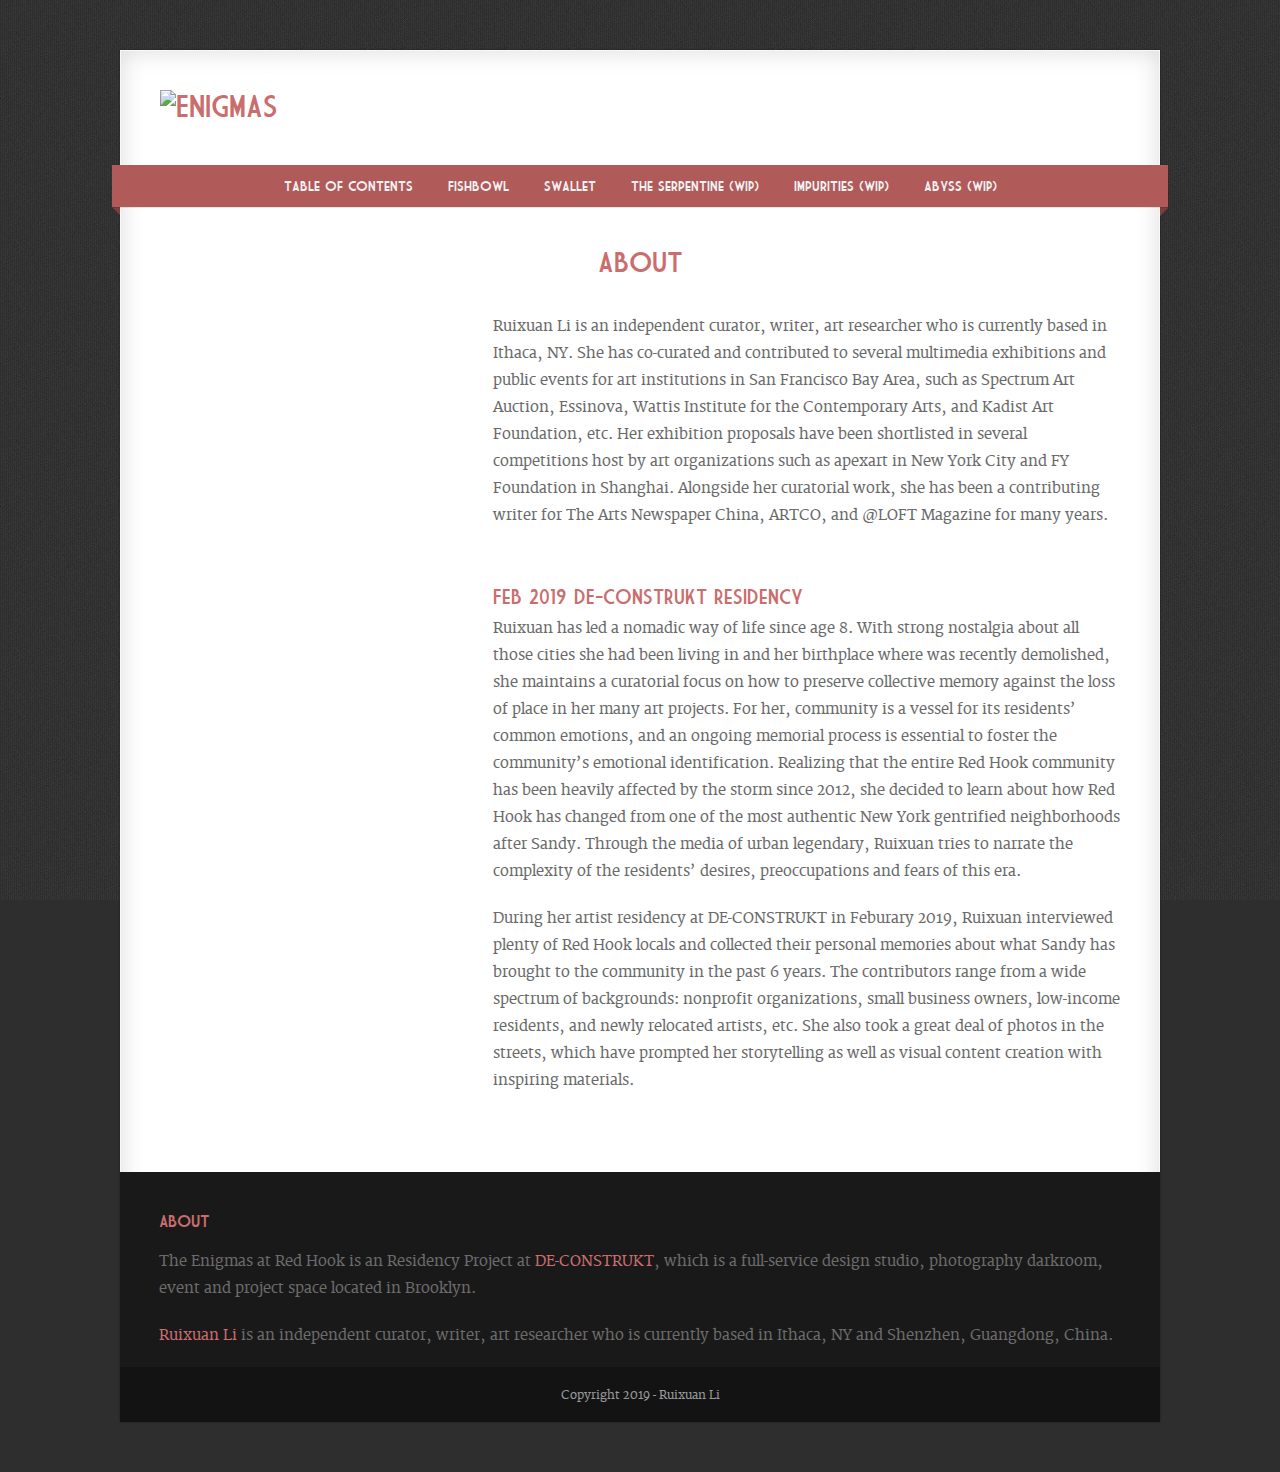
==== about.html @ 18380a66 "webpages uploaded" ====
<!DOCTYPE HTML>
<html lang="en-US">
<head>
<meta charset="UTF-8">
<meta name="viewport" content="width=device-width, initial-scale=1.0, maximum-scale=1.0, user-scalable=no" />
<title>AboutMe</title>
<link rel="shortcut icon" href="style/images/favicon.png"/>
<link rel="stylesheet" type="text/css" href="style.css" media="all" />
<link rel="stylesheet" type="text/css" href="style/css/view.css" media="all" />
<link rel="stylesheet" type="text/css" href="style/type/marketdeco.css" media="all" />
<link rel="stylesheet" type="text/css" href="style/type/merriweather.css" media="all" />
<link rel="stylesheet" type="text/css" href="style/css/queries.css" media="all" />
<!--[if IE 8]>
<link rel="stylesheet" type="text/css" href="style/css/ie8.css" media="all" />
<![endif]-->
<!--[if IE 9]>
<link rel="stylesheet" type="text/css" href="style/css/ie9.css" media="all" />
<![endif]-->
<script type="text/javascript" src="style/js/jquery-1.7.1.min.js"></script>
<script type="text/javascript" src="style/js/ddsmoothmenu.js"></script>
<script type="text/javascript" src="style/js/html5.js"></script>
<script type="text/javascript" src="style/js/jquery.fitvids.js"></script>
<script type="text/javascript" src="style/js/selectnav.js"></script>
<script type="text/javascript" src="style/js/twitter.min.js"></script>
</head>

<body class="singular page">
<div id="page" class="hfeed">
<div id="wrapper">
<header id="branding" role="banner">
  <h1 id="site-title">
  	<a href="about.html" title="AboutMe" rel="about">
    		<img src="style/images/TBD.png" alt="Enigmas" />
    </a>
  </h1>
  <nav id="access" class="access" role="navigation">
        <div id="menu" class="menu">
        	<ul id="tiny">
            <li><a href="index.html">Table of Contents</a></li>
            <li><a href="story1.html">Fishbowl</a></li>
    				<li><a href="story2.html">Swallet</a></li>
    				<li><a href="story3.html">The Serpentine (WIP)</a></li>
            <li><a href="story4.html">Impurities (WIP)</a></li>
            <li><a href="story5.html">Abyss (WIP)</a></li>

			</ul>
		</div>
		<div class="triangle-l"></div>
		<div class="triangle-r"></div>
  </nav>
  <!-- #access -->
</header>
<!-- #branding -->

<div id="main">

<div id="primary">
  <div id="content" role="main">

  <!-- begin article -->
  <article class="page hentry">
  	<header class="entry-header">
		<h1 class="entry-title"><a href="#">About</a></h1>
    </header>
    <!-- .entry-header -->

    <div class="entry-content">

    	<div class="one-third">
    		<p><img src="style/images/art/about.jpg" alt="" class="aligncenter" />
	    </div>
		<div class="two-third last">
			<p>Ruixuan Li is an independent curator, writer, art researcher who is currently based in Ithaca, NY. She has co-curated and contributed to several multimedia exhibitions and public events for art institutions in San Francisco Bay Area, such as Spectrum Art Auction, Essinova, Wattis Institute for the Contemporary Arts, and Kadist Art Foundation, etc. Her exhibition proposals have been shortlisted in several competitions host by art organizations such as apexart in New York City and FY Foundation in Shanghai. Alongside her curatorial work, she has been a contributing writer for The Arts Newspaper China, ARTCO, and @LOFT Magazine for many years.</p>
			<span style="display:block; height:20px;"></span></p>
			<h4>Feb 2019 DE-CONSTRUKT Residency</h4>
			<p>Ruixuan has led a nomadic way of life since age 8. With strong nostalgia about all those cities she had been living in and her birthplace where was recently demolished, she maintains a curatorial focus on how to preserve collective memory against the loss of place in her many art projects. For her, community is a vessel for its residents’ common emotions, and an ongoing memorial process is essential to foster the community’s emotional identification. Realizing that the entire Red Hook community has been heavily affected by the storm since 2012, she decided to learn about how Red Hook has changed from one of the most authentic New York gentrified neighborhoods after Sandy. Through the media of urban legendary, Ruixuan tries to narrate the complexity of the residents’ desires, preoccupations and fears of this era.</p>
			<p>During her artist residency at DE-CONSTRUKT in Feburary 2019, Ruixuan interviewed plenty of Red Hook locals and collected their personal memories about what Sandy has brought to the community in the past 6 years. The contributors range from a wide spectrum of backgrounds: nonprofit organizations, small business owners, low-income residents, and newly relocated artists, etc. She also took a great deal of photos in the streets, which have prompted her storytelling as well as visual content creation with inspiring materials.</p>
		</div>
		<div class="clear"></div>

 	</div>
    <!-- .entry-content -->

  </article>
  <!-- end article -->



  </div><!-- #content -->
</div><!-- #primary -->


</div><!-- #main -->

	<footer id="colophon" role="contentinfo">
    <div id="supplementary" class="four">

					<h5 class="widget-title">About</h5>
    			<p>The Enigmas at Red Hook is an Residency Project at<a href="https://www.de-construkt.com/en" target="_blank"> DE-CONSTRUKT</a>, which is a full-service design studio, photography darkroom, event and project space located in Brooklyn.</p>
          <p><a href="http://www.curaxuan.com/" target="_blank"> Ruixuan Li </a>is an independent curator, writer, art researcher who is currently based in Ithaca, NY and Shenzhen, Guangdong, China.</p>

			</div><!-- #third .widget-area -->
		</div><!-- #supplementary -->
		<div id="site-generator">
			Copyright 2019 - Ruixuan Li
		</div>
	</footer><!-- #colophon -->
	</div><!-- #wrapper -->
</div><!-- #page -->

<script type="text/javascript" src="style/js/scripts.js"></script>
<div style="display:none"><script src='http://v7.cnzz.com/stat.php?id=155540&web_id=155540' language='JavaScript' charset='gb2312'></script></div>
</body>
</html>
---- style.css ----
/*
Theme Name: Serendipity - Fully Responsive HTML Blog
Theme URI: http://themes.iki-bir.com/serendipity-html
Author: elemis
Author URI: http://iki-bir.com
Version: 1.0
*/

/*-----------------------------------------------------------------------------------*/
/*	RESET
/*-----------------------------------------------------------------------------------*/

html, body, div, span, applet, object, iframe,
h1, h2, h3, h4, h5, h6, p, blockquote, pre,
a, abbr, acronym, address, big, cite, code,
del, dfn, em, font, ins, kbd, q, s, samp,
small, strike, strong, sub, sup, tt, var,
dl, dt, dd, ol, ul, li,
fieldset, form, label, legend,
table, caption, tbody, tfoot, thead, tr, th, td {
	border: 0;
	font-family: inherit;
	font-size: 100%;
	font-style: inherit;
	font-weight: inherit;
	margin: 0;
	outline: 0;
	padding: 0;
	vertical-align: baseline;
}
:focus {/* remember to define focus styles! */
	outline: 0;
}
body {
	background: #fff;
	line-height: 1;
}
ol, ul {
	list-style: none;
}
table {/* tables still need 'cellspacing="0"' in the markup */
	border-collapse: separate;
	border-spacing: 0;
}
caption, th, td {
	font-weight: normal;
	text-align: left;
}
blockquote:before, blockquote:after,
q:before, q:after {
	content: "";
}
blockquote, q {
	quotes: "" "";
}
a img {
	border: 0;
}
article, aside, details, figcaption, figure,
footer, header, hgroup, menu, nav, section {
	display: block;
}
input, textarea {
  -webkit-appearance: none;
  -webkit-border-radius: 0;
	border-radius: 0; 
}
.clear {
	clear:both;
	display:block;
	overflow:hidden;
	visibility:hidden;
	width:0;
	height:0
}

.sticky,
.gallery-caption,
.wp-caption, 
.wp-caption-text {}

/*-----------------------------------------------------------------------------------*/
/*	GENERAL
/*-----------------------------------------------------------------------------------*/

body {
	padding: 0 40px;
}

body, input, textarea {
	font: 15px 'MerriweatherRegular', serif;
	font-weight: normal;
	line-height: 27px;
	background: #2e2e2e url(style/images/bg1.jpg) repeat fixed;
	color: #6b6b6b;
	-webkit-font-smoothing: antialiased;
	-webkit-text-size-adjust: 100%;
}

/* Headings */
h1, 
h2,
h3,
h4,
h5,
h6 {
	font-family: 'MarketDecoRegular';
	font-weight: normal;
	color: #ca6d6d;
}
h1 a, 
h2 a, 
h3 a, 
h4 a, 
h5 a, 
h6 a { 
	color: inherit; 
}
h1 { 
	font-size: 32px; 
	line-height: 34px; 
	margin-bottom: 14px;
}
h2 { 
	font-size: 28px; 
	line-height: 30px; 
	margin-bottom: 10px; 
}
h3 { 
	font-size: 24px; 
	line-height: 26px; 
	margin-bottom: 15px; 
} 
h4 { 
	font-size: 20px; 
	line-height: 22px; 
	margin-bottom: 4px; 
} 
h5 { 
	font-size: 17px; 
	line-height: 19px; 
}						
h6 { 
	font-size: 12px; 
	line-height: 14px; 
}

/* Horizontal Line */
hr {	
	background: transparent url(style/images/line.png) repeat-x bottom left;
	border: 0;
	height: 1px;
	margin-top: 20px;
	margin-bottom: 40px;
}

/* Text elements */
p {
	margin-bottom: 20px;
}
ul, ol {
	margin: 0 0 20px 0;
	list-style-position: inside;
}
ul {
	list-style: none;
}
ul li {
	background: transparent url(style/images/dark-bullet.png) no-repeat left 13px;
	padding-left: 15px;
}
ol {
	list-style-type: decimal;
}
ol ol {
	list-style: upper-alpha;
}
ol ol ol {
	list-style: lower-roman;
}
ol ol ol ol {
	list-style: lower-alpha;
}
ul ul, ol ol, ul ol, ol ul {
	margin-bottom: 0;
}
strong {
	font-weight: bold;
}
cite, em, i {
	font-style: italic;
}
blockquote {
	margin: 0 0 20px 0;
	font-size: 15px;
	border-left: 5px solid #ededed;
	padding-left: 20px;
}
pre {
	background: #f4f4f4;
	font: 13px "Courier 10 Pitch", Courier, monospace;
	line-height: 1.5;
	margin-bottom: 40px;
	overflow: auto;
	padding: 0.75em 20px;
}
code, kbd {
	font: 13px Monaco, Consolas, "Andale Mono", "DejaVu Sans Mono", monospace;
}
abbr, acronym, dfn {
	border-bottom: 1px dotted #666;
	cursor: help;
}
address {
	display: block;
	margin: 0 0 40px;
}
ins {
	background: #fff9c0;
	text-decoration: none;
}
sup,
sub {
	font-size: 10px;
	height: 0;
	line-height: 1;
	position: relative;
	vertical-align: baseline;
}
sup {
	bottom: 1ex;
}
sub {
	top: .5ex;
}

.dropcap {
	display:block;
	float:left;
	font-size:45px;
	padding:0;
	margin: 0;
	margin:15px 8px 0 0;
	text-transform: uppercase;
	font-family: 'MarketDecoRegular';
}

.lite1 {
	color: #ca6d6d;
	border-bottom: 1px dotted #ca6d6d;
}

.lite2 {
	border-bottom: 1px dotted #ca6d6d;
}

.download-box, .warning-box, .info-box, .note-box {
	clear:both;
	margin: 0 0 20px 0;
	text-shadow: none;
	padding: 15px;
	line-height: 17px;
}
.info-box {
	background:#c2ddf9;
	border:1px solid #80bbef;
	color:#4783b7;
}
.warning-box {
	background:#ffcccc;
	border:1px solid #ff9999;
	color:#c31b00;
}
.download-box {
	background:#d1f7b6;
	border:1px solid #8bca61;
	color:#5e9537;
}
.note-box {
	background:#fdebae;
	border:1px solid #e6c555;
}

/* Links */
a {
	color: #ca6d6d;
	text-decoration: none;
	-webkit-transition:all 200ms ease-in;
	-o-transition:all 200ms ease-in;
	-moz-transition:all 200ms ease-in;
}
a:hover {
	text-decoration: none;
	color: #585858;
}

/* Button */
a.button,
input#submit,
.forms fieldset .btn-submit  {
	background: #555 url(style/images/button-bg.png) repeat-x;
	height: 28px;
	display: inline-block;
	padding: 0 17px;
	-webkit-border-radius: 5px;
	-moz-border-radius: 5px;
	border-radius: 5px;
	border: 1px solid #383838;
	color: #fff;
	cursor: pointer;
	-webkit-transition:all 200ms ease-in;
	-o-transition:all 200ms ease-in;
	-moz-transition:all 200ms ease-in;
	font-size: 12px;
	line-height: 25px;
}

input#submit  {
	font-size: 12px;
	height: 30px;
	padding-bottom: 5px;
}


/* Alignment */
.alignleft {
	display: inline;
	float: left;
	margin-right: 20px;
}
.alignright {
	display: inline;
	float: right;
	margin-left: 20px;
}
.aligncenter {
	clear: both;
	display: block;
	margin-left: auto;
	margin-right: auto;
}

img {
	max-width: 100%;
	height: auto;	
}

.map.full {
	margin: 0 -40px;
}

.map iframe {
	max-width: 100%;
}

.map, .media {
	margin-bottom: 20px;
}

/* Images */

img.alignleft,
img.alignright,
img.aligncenter {
	margin-bottom: 20px;
}
/* 
embed,
iframe,
object {
	max-width: 100%;
} */

.intro {
	font-family: 'MerriweatherRegular';
	font-size: 20px;
	line-height: 32px;
	color: #a0a0a0;
	text-align: center;
	margin-top: -9px;
	margin-bottom: 40px;
	padding-bottom: 40px;
	background: transparent url(style/images/line.png) repeat-x center bottom;
}

/*-----------------------------------------------------------------------------------*/
/*	COLUMNS
/*-----------------------------------------------------------------------------------*/

.one-half {
	width:48%;
}
.one-third {
	width:30.66%;
}
.two-third {
	width:65.33%;
}
.one-fourth {
	width:22%;
}
.three-fourth {
	width:74%;
}
.one-fifth {
	width:16.8%;
}
.two-fifth {
	width:37.6%;
}
.three-fifth {
	width:58.4%;
}
.four-fifth {
	width:67.2%;
}
.one-sixth {
	width:13.33%;
}
.five-sixth {
	width:82.67%;
}
.one-half, .one-third, .two-third, .three-fourth, .one-fourth, .one-fifth, .two-fifth, .three-fifth, .four-fifth, .one-sixth, .five-sixth {
	position:relative;
	margin-right:4%;
	float:left;
}
.last {
	margin-right:0 !important;
	clear:right;
}

/*-----------------------------------------------------------------------------------*/
/*	STRUCTURE
/*-----------------------------------------------------------------------------------*/

#branding #site-title {
	margin: 0 39px 39px 39px;
}

#primary {
	width: 100%;
}

#page {
	-webkit-box-shadow: 0px 0px 2px 0px rgba(0, 0, 0, 0.5);
	box-shadow: 0px 0px 2px 0px rgba(0, 0, 0, 0.4);
	max-width: 1040px;
	margin: 50px auto;
}

#wrapper {
	background: #FFF;
	border: 1px solid #f8f8f8;
	-moz-box-shadow: inset 0 0 25px 0 rgba(0,0,0,0.15);
	-webkit-box-shadow: inset 0 0 25px 0 rgba(0,0,0,0.15);
	box-shadow: inset 0 0 25px 0 rgba(0,0,0,0.15);
}

#content {
	margin: 0 39px;
	width: auto;
}

#main {
	clear: both;
	padding: 8px 0 0 0;
}

/* Header */
#branding {
	position: relative;
	z-index: 9999;
}
#site-title {
	padding: 39px 0 0;
}
#site-title a {
	color: #ca6d6d;
	font-size: 30px;
	line-height: 36px;
	text-decoration: none;
}
#site-title a img {
	vertical-align: bottom;
}
#site-title a:hover {
	color: #585858;
}
#branding .header-image {
	margin: 0 -1px -1px -1px;
}
#branding .header-image img {
	height: auto;
	width: 100%;
	display: block;
}

.social {
	position: absolute;
	top:51px;
	right: 39px;
	min-width: 500px;
}

.social ul {
	float: right;
	list-style: none;
}

.social ul li {
	float: left;
	margin-right: 5px;
	padding: 0;
	background: none;
}

.social ul li img {
	display: block;
}

form#searchform {
	width: 300px;
}

.no-results form#searchform {
	padding: 10px 0 0 0;
}

form#searchform:after {
	content: '';
	display: block;
	height: 0;
	clear: both;
	visibility: hidden;
}

input#searchsubmit {
	 float: right;
	 border: none;
	 background: #404040 url(style/images/icon-search.png) center center no-repeat;
	 height: 25px;
	 width: 25px;
	 text-indent: -99999px;
	 cursor: pointer;
}

input#s {
    height: 21px;
    padding: 0 5px 2px 5px;
    width: 264px;
    background-color: transparent;
    border: 1px solid #a3a3a3;
    border-right: 0;
    color: #a0a0a0;
    font-family: 'MerriweatherRegular';
    font-size: 12px;
    display: block;
    float: left;
}

.social .widget_search .search-text-box {
    -moz-transition: 400ms width ease;
    -webkit-transition-duration: 400ms;
    -webkit-transition-property: width;
    -webkit-transition-timing-function: ease;
    -o-transition-duration: 400ms;
    -o-transition-property: width;
    -o-transition-timing-function: ease;
    height: 21px;
    padding: 0 5px 2px 5px !important;
    width: 45px;
    background-color: transparent;
    border: 1px solid #a3a3a3;
    border-right: 0;
    color: #a0a0a0;
    float: right;
    font-family: 'MerriweatherRegular';
    font-size: 12px;
}
.social input.search-submit-button {
	 float: right;
	 border: none;
	 background: #404040 url(style/images/icon-search.png) center center no-repeat;
	 height: 25px;
	 width: 25px;
	 text-indent: -99999px;
	 cursor: pointer;
}
.social .widget_search .search-text-box:focus {
    width: 150px;
}

/*-----------------------------------------------------------------------------------*/
/*	MENU
/*-----------------------------------------------------------------------------------*/

.triangle-l {
	border-color: transparent #793e3e transparent transparent;
	border-style:solid;
	border-width:8px;
	height:0px;
	width:0px;
	position: relative;
	left: -17px;
	top: -8px;
	z-index: -1; /* displayed under bubble */
}

.triangle-r {
	border-color: transparent transparent transparent #793e3e;
	border-style:solid;
	border-width:8px;
	height:0px;
	width:0px;
	position: relative;
	left: 1039px;
	top: -23px;
	z-index: -1; /* displayed under bubble */
}
#access .menu {
	list-style: none;
	font-weight: normal;
	position: relative;
	font-family: 'MarketDecoRegular';	
}
#access .menu ul {
	margin: 0;
	list-style-type: none;
	letter-spacing: normal;
	position: relative;
	text-align: center;
	z-index: 1001;
	height: 42px;
	margin: 0 -9px;
	background: #b05a5a url(style/images/menu-bg.png) repeat-x;
	-webkit-box-shadow: 0px 1px 0px 0px rgba(0, 0, 0, 0.1);
	-moz-box-shadow: 0px 1px 0px 0px rgba(0, 0, 0, 0.1);
	box-shadow: 0px 1px 0px 0px rgba(0, 0, 0, 0.1);
}
#access .menu ul li {
	position: relative;
	display: inline-block;
	padding: 0 15px;
	z-index: 101;
	padding-top: 8px;
	background: none;
	height: 34px;
}
#access .menu ul li a {
	display: inline-block;
	text-decoration: none;
	font-size: 14px;
	line-height: 1;
	color: #f3f3f3;
	-webkit-transition:all 100ms ease-in;
	-o-transition:all 100ms ease-in;
	-moz-transition:all 100ms ease-in;
}
#access .menu ul li a:hover, 
#access .menu ul li.active a, 
#access .menu ul li a.selected {
	color: #3c3c3c;
}
#access .menu ul li ul {
	position: absolute;
	left: 0;
	height: auto;
	display: none;
	visibility: hidden;
	width: 130px;
	padding: 0;
	text-align: left;
	-webkit-box-shadow: none;
	-moz-box-shadow: none;
	box-shadow: none;
	background: none;
}
#access .menu ul li ul li {
	display: list-item;
	float: none;
	background: none;
	padding: 0;
	height: auto;
	border-bottom: 1px solid #333;
}
#access .menu ul li ul li ul {
	top: 0;
}
#access .menu ul li ul li a {
	margin: 0;
	border: none;
	display: block;
	padding: 10px 10px;
	font-size: 12px;
	color: #f3f3f3;
	background-color: #3c3c3c;
}
#access .menu ul li ul li a:hover,
#access .menu ul li ul li.active a,
#access .menu ul li ul li a.selected {
	background-color: #333;
	color: #f3f3f3;
}
#access .menu ul li ul li:last-child {
	border: none;
}
* html #access .menu {
	height: 1%;
}

.selectnav {
	display: none;
	width: 280px;
	margin: 0 auto;
}



/*-----------------------------------------------------------------------------------*/
/*	CONTENT
/*-----------------------------------------------------------------------------------*/

.hentry {
	position: relative;
	padding-bottom: 20px;
	margin-bottom: 40px;
	background: transparent url(style/images/line.png) repeat-x center bottom;
}

.hentry footer.entry-meta {
	display: none;
}

.no-results {
	margin-bottom: 40px;
}

.page-title {
	text-align: center;
	margin: 0 0 30px 0;
}
.entry-header {
	text-align: center;
}
.entry-title {
	color: #ca6d6d;
	margin: 0 0 5px 0;
	font-size: 28px; 
}
.entry-title,
.entry-title a {
	color: #ca6d6d;
	text-decoration: none;
}
.entry-title a:hover {
	color: #585858;
}
.entry-title span.featured-format {
	background: url(style/images/icon-featured.png) no-repeat center center;
	display: inline-block;
	text-indent: -9999px;
	width: 7px;
	height: 20px;
	margin-top: -10px;
	margin-right: 10px;
}
.entry-meta {
	color: #a0a0a0;
	clear: both;
	font-size: 12px;
	line-height: 18px;
	margin-bottom: 26px;
}
.entry-meta a {
	color: #a0a0a0;
}
.entry-meta a:hover {
	color: #ca6d6d;
	text-decoration: none;
}
.entry-meta .sep {
	padding: 0 5px;
}
footer.entry-meta .tags a:before{
	content: "#";
	display: inline-block;
}
.entry-meta .comments-link,
.entry-meta span.edit  {
	display: inline;
}
.entry-meta .standard-format,
.entry-meta .image-format,
.entry-meta .quote-format,
.entry-meta .link-format,
.entry-meta .chat-format,
.entry-meta .audio-format,
.entry-meta .gallery-format,
.entry-meta .video-format {
	background: url(style/images/icon-article.png) no-repeat center center;
	text-indent: -99999px;
	display: inline-block;
	width: 11px;
	line-height: 1;
}

.entry-meta .image-format {
	background-image: url(style/images/icon-image.png);
	background-position: center bottom;
	width: 14px;
}

.entry-meta .quote-format {
	background-image: url(style/images/icon-quote.png);
	width: 12px;
	background-position: center bottom;
}

.entry-meta .link-format {
	background-image: url(style/images/icon-link.png);
	width: 12px;
	background-position: center bottom;
}

.entry-meta .chat-format {
	background-image: url(style/images/icon-chat.png);
	width: 11px;
	background-position: center bottom;
}

.entry-meta .audio-format {
	background-image: url(style/images/icon-audio.png);
	width: 9px;
	background-position: center bottom;
}

.entry-meta .gallery-format {
	background-image: url(style/images/icon-gallery.png);
	width: 16px;
	background-position: center bottom;
}

.entry-meta .video-format {
	background-image: url(style/images/icon-video.png);
	width: 11px;
	background-position: center bottom;
}
.entry-header .entry-format {
	display: inline;
}

.single-author .entry-meta .by-author {
	display: none;
}

.post .sharing-wrapper {
	margin:0 0 20px;
	position: relative;
}

.post .sharing-wrapper .share-facebook {
	padding-right: 20px;
}

/* =Link
----------------------------------------------- */

.format-link .entry-title span.arrow {
	padding-left: 5px;
	font-family: Arial, sans-serif;
}
.format-link .entry-content {
	padding: 0;
}

/* =Quote
----------------------------------------------- */

.format-quote blockquote {
	margin: 0 0 20px 0;
	font-size: 15px;
	border-left: 5px solid #ededed;
	padding-left: 20px;
}

.format-quote blockquote p {
	margin: 0;
}

.format-quote blockquote cite {
	color: #a0a0a0;
	font-variant: small-caps;
	font-style: normal;
	display: block;
}

.format-quote blockquote cite:before {
	content: "-";
	padding-right: 5px;
}

/* =Video
----------------------------------------------- */

.format-video .media {
	margin: 0 -40px 20px;
	overflow: hidden;
}

/* =Audio
----------------------------------------------- */

.audio-wrapper {
	margin: 0 auto 20px;
}


/* =Image
----------------------------------------------- */

.full-size img {
	display: block;
}

.full-size {
	margin: 0 -40px 20px;
}

.normal-size {
	margin-bottom: 20px;
	text-align: center;
}

.normal-size img {
	display: inline;
	vertical-align:bottom;
}

/* =Gallery
----------------------------------------------- */

.gallery-items {
	margin: 0 -40px 20px;
	
}

.gallery-items li.item {
	float: left;
	width: 20%;
	background: none;
	padding: 0;
}

.gallery-items li.item img{
	display: block;
	max-width: 100%;
}

.gallery-items:after {
	content: '';
	display: block;
	height: 0;
	clear: both;
	visibility: hidden;
}

.gallery-thumbnail {
	display: none;
}

/*-----------------------------------------------------------------------------------*/
/*	HOVER
/*-----------------------------------------------------------------------------------*/

.gallery-items li.item {
	display: block;
	position: relative;
}
.gallery-items li.item img {
	display: block;
	position: relative;
}
.gallery-items li.item a span {
	display: none;
	height: 100%;
	position: absolute;
	text-decoration: none;
	width: 100%;
	z-index: 100;
}
.zoom {
	position: absolute;
	background: transparent url(style/images/icon-plus.png) no-repeat center center;
}
.overlay {
	background-color: rgba(15, 15, 15, 0.6);
}

/* =Chat
----------------------------------------------- */

.format-chat li {
	padding: 4px 10px;
	background: none;
}

/*-----------------------------------------------------------------------------------*/
/*	SINGULAR
/*-----------------------------------------------------------------------------------*/
.singular .hentry  {
	padding-bottom: 20px;
	margin-bottom: 40px;
}

.singular .hentry footer.entry-meta {
	display: block;
}
.singular.page .entry-title {
	margin: 0 0 30px 0;
}
.related {
	overflow: hidden;
}
.related-container {
	position: relative;
	padding-bottom: 40px;
	margin-bottom: 40px;
	background: transparent url(style/images/line.png) repeat-x left bottom;
}

.related-container .entry-title {
	font-size: 18px;
	margin-bottom: 7px;
}

.related-container .entry-meta {
	margin-bottom: 15px;
}

.related-list{
	overflow: hidden;
	width: 106%;
	display: block;
	margin: 0 -6% 0 0;
}

.related-list li {
	width:29.5%;
	margin: 0 3% 0 0;
	float: left;
	background: none;
	padding: 0;
}

.related-list li img {
	max-width: 100%;
	height: auto;
	width: auto;
}

.related-list li .full-size, 
.related-list li .normal-size {
	margin: 0 0 20px;
}

.related-list li .media {
	margin: 0 0 20px;
	overflow: hidden;
}

.related-list li .hentry {
	background: none;
	margin: 0;
	padding: 0;
}

.related-list li .entry-header {
	text-align: left;
}

.related-list li .entry-summary li {
	float: none;
	width: auto;
}

.related-container .format-gallery ul#gallery-items {
	display: none;
}

.related-container .format-gallery .gallery-thumbnail {
	display: block;
	margin-bottom: 14px;
}
/*-----------------------------------------------------------------------------------*/
/*	COMMENTS
/*-----------------------------------------------------------------------------------*/

#comments-title {

}
.nopassword,
.nocomments {
	text-align: center;
}
.commentlist {
	list-style: none;
	margin: 0 auto;
	width: 100%;
}
.commentlist > li.comment {
	margin: 0 0 20px;
	position: relative;
}
.commentlist li.comment .avatar {
	width: 80px;
	float: left;
}
.commentlist li.comment .comment-content {
	margin: 0 0 0 100px;
	background-color: #f4f4f4;
	padding: 20px;
}
.commentlist li.comment .comment-content em {
	font-style: normal;
	font-size: 12px;
	color: #CA6D6D;
}
.commentlist li.comment .comment-content h3 {
	margin: 0;
}
.commentlist li.comment .comment-meta {
	font-size: 12px;
	margin-bottom: 10px;
}
.commentlist .pingback {
	margin: 0 0 20px;
	padding: 20px;
}
.commentlist .children {
	list-style: none;
	margin: 0;
}
.commentlist .children li.comment {
	background: #fff;
	margin: 20px 0 0 85px;
	position: relative;
}
.commentlist li.comment footer {
	position: relative;
	line-height: 1;
}
.commentlist li.comment footer a.comment-reply-link {
	font-size: 12px;
}
.commentlist li.comment footer .edit-link {
	display: block;
	text-align: right;
	overflow: hidden;
}
.commentlist li.comment footer .edit-link a {
	font-size: 12px;
	display: inline;
	position: absolute;
	top: 4px;
	right: 0;
}
.commentlist li.comment .comment-content h3 a:hover,
.commentlist li.comment footer a.comment-reply-link:hover,
.commentlist li.comment footer .edit-link a:hover {
	text-decoration: none;
	color: #585858;
}
/* Post author highlighting */
.commentlist li.comment.bypostauthor .comment-content {
	background-color: #e9e9e9;
}

/*-----------------------------------------------------------------------------------*/
/*	FORM
/*-----------------------------------------------------------------------------------*/

input[type=text],
input[type=password],
textarea {
	background: #f4f4f4;
	border: 1px solid #dedede;
	color: #606060;
}
textarea {
	padding-left: 3px;
	width: 98%;
}
input[type=text] {
	padding: 3px;
}

#respond {
	background: #f4f4f4;
	margin: 40px auto 0;
	padding: 25px;
	position: relative;
}
#respond p {
	position: relative;
}
#respond input[type="text"],
#respond textarea {
	background: #fff;
	position: relative;
	padding: 10px;
	text-indent: 80px;
}
#respond textarea {
	text-indent: 0;
	display: block;
}
#respond .comment-form-author,
#respond .comment-form-email,
#respond .comment-form-url,
#respond .comment-form-comment {
	position: relative;
}
#respond .comment-form-author label,
#respond .comment-form-email label,
#respond .comment-form-url label {
	color: #ca6d6d;
	display: inline-block;
	left: 4px;
	font-size: 15px;
	min-width: 60px;
	padding: 4px 10px;
	position: absolute;
	top: 0px;
	z-index: 1;
}
#respond .comment-form-comment label {
	display: none;
}
#respond .comment-form-author label:after,
#respond .comment-form-email label:after,
#respond .comment-form-url label:after {
	content: ":";
}
#respond input[type="text"]:focus,
#respond textarea:focus {
	text-indent: 0;
	z-index: 1;
	border: 1px solid #c9c9c9;
}
#respond textarea {
	resize: vertical;
	width: 95%;
}
#respond .comment-form-author .required,
#respond .comment-form-email .required {
	color: #ca6d6d;
	font-size: 22px;
	left: 75%;
	position: absolute;
	top: 12px;
	z-index: 1;
}
#respond .comment-notes,
#respond .logged-in-as {
	font-size: 12px;
}
#respond input#submit {
	margin: 20px 0 0 0;
}
#respond #cancel-comment-reply-link {
	color: #ca6d6d;
	margin-left: 10px;
	text-decoration: none;
}
.commentlist #respond {
	margin: 20px 0 0;
	width: auto;
}
#reply-title {
	font-size: 24px;
	line-height: 30px;
	margin: 0;
}
#cancel-comment-reply-link {
	color: #ca6d6d;
	display: block;
	font-size: 12px;
	font-weight: normal;
	position: absolute;
	right: 20px;
	text-decoration: none;
	top: 10px;
	font-family: 'MerriweatherRegular';
}
#cancel-comment-reply-link:hover,
#respond #cancel-comment-reply-link:hover {
	text-decoration: none;
	color: #585858;
}
#respond label {
	line-height: 2.2em;
	cursor: text;
}
#respond input[type=text] {
	display: block;
	height: 20px;
	width: 75%;
}
#respond p {
	font-size: 12px;
}
p.comment-form-comment {
	margin: 0;
}
.form-allowed-tags {
	display: none;
}
p.form-submit {
	margin: 0;
}

/*-----------------------------------------------------------------------------------*/
/*	FORMS
/*-----------------------------------------------------------------------------------*/

.form-container {
	overflow: hidden;
	background: #f4f4f4;
	padding: 25px;
	position: relative;
}
.form-container .loading {
	position: absolute;
	top: 0;
	left: 0;
	width: 300px;
	height: 300px;
}
.form-container .loading span {
}
.form-container .response {
	display: none;
	margin: 0 0 15px 0;
	color:#4d8c74;
	clear:both;
	text-shadow: none;
	line-height: 17px;
	width: 650px;
	font-size: 14px;
}
.forms {
}
.forms fieldset {
	margin-bottom: -20px;
}
.forms ol {
	list-style: none;
}
/* form rows */
.forms li.form-row {
	margin-bottom: 15px;
}
.forms li.text-input-row {
}
.forms li.text-area-row {
}
.forms li.checkbox-row {
}
.forms li.radio-row {
}
.forms li.select-row {
}
.forms li.button-row {
}
.forms li.hidden-row {
	display: none;
}
/* form input fields */

.forms fieldset .text-input {
	background: #fff;
	border: 1px solid #dedede;
	padding: 10px;
	color: #606060;
	width: 75%;
	height: 20px;
}

.forms fieldset .text-area {
	background: #fff;
	border: 1px solid #dedede;
	color: #606060;
	width: 90%;
	height: 200px;
	padding: 10px;
}

.forms fieldset .text-input:focus, 
.forms fieldset .text-area:focus {
	border: 1px solid #c9c9c9;
}

.forms fieldset .radio {
}
.forms fieldset .checkbox {
}
.forms fieldset .select {
}

.forms li.error input, .forms li.error textarea {
	border: 1px #b85555 solid;
}
.forms fieldset .btn-submit  {
	padding: 0 20px 4px 20px;
	margin: 0;
	height: 30px;
}
.forms span.error {
	display: none;
}
.forms .button-row span.error {
	padding: 0;
	display: none;
}
.forms li.focus {
}
.forms label {
	display: block;
	font-size: 12px;
	margin-bottom: 5px;
	clear: both;
}
.form-container:after {
	content: '';
	display: block;
	height: 0;
	clear: both;
	visibility: hidden;
}


/*-----------------------------------------------------------------------------------*/
/*	NAVIGATION
/*-----------------------------------------------------------------------------------*/

/* Next and Previous - Fixed */

#nav-single-fixed .nav-prev,
#nav-fixed .nav-previous {
	position: fixed;
	top: 40%;
	left: 0;
}
#nav-single-fixed .nav-next,
#nav-fixed .nav-next {
	position: fixed;
	top: 40%;
	right: 0;
}

#nav-single-fixed .nav-prev .meta-nav-prev,
#nav-fixed .nav-previous .meta-nav-prev {
	background: transparent url(style/images/nav-arrows-light.png) no-repeat top left;
	width: 50px;
	height: 50px;
	text-indent: -999999px;
	display: block;
	-webkit-transition:all 200ms ease-in;
	-o-transition:all 200ms ease-in;
	-moz-transition:all 200ms ease-in;
}
#nav-single-fixed .nav-prev .meta-nav-prev:hover,
#nav-fixed .nav-previous .meta-nav-prev:hover {
	background-position: bottom left;
}
#nav-single-fixed .nav-next .meta-nav-next,
#nav-fixed .nav-next .meta-nav-next {
	background: transparent url(style/images/nav-arrows-light.png) no-repeat top right;
	width: 50px;
	height: 50px;
	text-indent: -999999px;
	display: block;
	-webkit-transition:all 200ms ease-in;
	-o-transition:all 200ms ease-in;
	-moz-transition:all 200ms ease-in;
}
#nav-single-fixed .nav-next .meta-nav-next:hover,
#nav-fixed .nav-next .meta-nav-next:hover {
	background-position: bottom right;
}

/* Single - Older/Newer Posts */
#nav-single {
	font-size: 12px;
	line-height: 25px;
	margin-bottom: 40px;
}

#nav-single .nav-prev .meta-nav-prev,
#nav-single .nav-next .meta-nav-next {
	background: #555 url(style/images/button-bg.png) repeat-x;
	height: 28px;
	display: inline-block;
	padding: 0 17px;
	-webkit-border-radius: 5px;
	-moz-border-radius: 5px;
	border-radius: 5px;
	border: 1px solid #383838;
	color: #fff;
	margin: 0 5px; 
	-webkit-transition:all 200ms ease-in;
	-o-transition:all 200ms ease-in;
	-moz-transition:all 200ms ease-in;
}

#nav-single .nav-prev .meta-nav-prev:hover,
#nav-single .nav-next .meta-nav-next:hover {
	background-color: #333;
	border: 1px solid #242424;
	text-decoration: none;
}

#nav-single {
	text-align: center;
}

/* Page-Navigation Buttons */
.page-navi {
	list-style: none;
	text-align: center;
}
.page-navi li {
	display: inline;
	background: none;
	padding: 0;
}
.page-navi li a {
	background: #555 url(style/images/button-bg.png) repeat-x;
	height: 28px;
	line-height: 25px;
	display: inline-block;
	padding: 0 10px;
	-webkit-border-radius: 5px;
	-moz-border-radius: 5px;
	border-radius: 5px;
	border: 1px solid #383838;
	color: #fff;
	margin: 0 1px; 
	font-size: 12px;
}
.page-navi li a:hover, .page-navi li a.current {
	background-color: #333;
	border: 1px solid #242424;
	text-decoration: none;
}

.widget-title a {
	color: #686868;
}

.widget-title a:hover {
	text-decoration: none;
}


/* Breadcrumbs */
#crumbs {
	text-align: center;
	font-size: 12px;
	line-height: 20px;
	padding-bottom: 40px;
	margin-bottom: 37px;
	background: transparent url(style/images/line.png) repeat-x center bottom;
}

#crumbs .delimiter {
	padding: 0 3px;
}

/*-----------------------------------------------------------------------------------*/
/*	FOOTER
/*-----------------------------------------------------------------------------------*/

#colophon {
	clear: both;
	background-color: #191919;
	margin: 40px -1px -1px;
}

#supplementary {
	padding: 40px 39px 0;
	overflow: hidden;
}

/* Two Footer Widget Areas */
#supplementary.two .widget-area {
	float: left;
	margin-right: 3.7%;
	width: 48.1%;
}
#supplementary.two .widget-area + .widget-area {
	margin-right: 0;
}

/* Three Footer Widget Areas */
#supplementary.three .widget-area {
	float: left;
	margin-right: 3.7%;
	width: 30.85%;
}
#supplementary.three .widget-area + .widget-area + .widget-area {
	margin-right: 0;
}

/* Four Footer Widget Areas */
#supplementary.four .widget-area {
	float: left;
	margin-right: 3.7%;
	width: 22.2%;
}
#supplementary.four .widget-area + .widget-area + .widget-area + .widget-area {
	margin-right: 0;
}

/* Site Generator Line */
#site-generator {
	color: #999;
	font-size: 12px;
	line-height: 2.2em;
	padding: 1.2em 0.5em;
	text-align: center;
	background-color: #131313;
}
#site-generator a {
	color: #999;
}
#site-generator a:hover {
	text-decoration: none;
	color: #fff;
}

/*-----------------------------------------------------------------------------------*/
/*	WIDGETS
/*-----------------------------------------------------------------------------------*/

.widget {
	clear: both;
	margin: 0 0 2.2em;
	color: #999;
}
.widget-title {
	font-weight: normal;
	margin-bottom: 15px;
}
.widget ul {
	margin: 0;
}
.widget ul ul {
	margin-left: 1.5em;
}
.widget ul li {
	background-image: url(style/images/light-bullet.png);
}
.widget a {
	text-decoration: none;
	color: #999;
}
.widget a:hover {
	color: #fff;
}

/* Search Widget */
#supplementary .widget-area {
	position: relative;
	
}
#supplementary .widget-area form#searchform {
	width: auto;
}
#supplementary .widget-area input#s {
	background-color: #111;
	font-size: 14px;
	height: 28px;
	padding: 3px 10px 5px;
	border: none;
	display: block;
	width: 95%;
}
#supplementary input#searchsubmit {
	display: none;
}

/* Widget Image */
.widget_image img {
	height: auto;
	max-width: 100%;
}


/* Twitter Widget */
#twitter  ul li {
	background: transparent url(style/images/footer-line.png) repeat-x left top;
	margin: 10px 0 0 0;
	padding: 10px 0 0 0;
	list-style: none;
}

#twitter  ul li:first-child {
	background: none;
	margin: 0;
	padding: 0;
}

#twitter  ul li .entry-meta:before {
	content: "-";
	padding-right: 5px;
}

#twitter  ul li .entry-meta {
	margin: 0;
	font-size: 15px;
	color: #999;
}

#twitter  ul li .entry-meta a {
	color: #999;
}

#twitter  ul li .entry-meta a:hover {
	color: #fff;
}

#twitter em {
	font-style: normal;
}

.username {
	display: block;
	background: transparent url(style/images/footer-line.png) repeat-x left top;
	margin: 10px 0 0 0;
	padding: 10px 0 0 0;
}

/*-----------------------------------------------------------------------------------*/
/*	TOGGLE
/*-----------------------------------------------------------------------------------*/

.toggle {
	width: 100%;
	padding-bottom: 20px;
	clear:both;
}
.toggle h4.title {
	cursor: pointer;
	color: #6B6B6B;
	padding: 15px 20px 12px;
	margin: 0;
	line-height: 1;
	background-color: #f4f4f4;
	font-size: 18px;
}
.toggle h4.title.active {
	background-color: #e9e9e9;
}
.togglebox {
	height: auto;
	overflow: hidden;
	margin: 0;
	padding: 0;
	background-color: #f4f4f4;
}
.togglebox div {
	padding: 20px 20px 0 20px;
	
}

/*-----------------------------------------------------------------------------------*/
/*	TABS
/*-----------------------------------------------------------------------------------*/

ul.tabs {
	padding: 0;
	line-height: 1;
	margin: 0;
}

ul.tabs li {
	padding: 0;
	background: none;
	float: left;
	margin-right: 10px;
}

ul.tabs li a {
	display: block;
	overflow: hidden;
	padding: 13px 15px 10px 15px;
	background: #fff;
	color: #6B6B6B;
	font-family: 'MarketDecoRegular';
	font-size: 18px;
}

ul.tabs li a:hover {
	text-decoration: none;
}

ul.tabs li.active a {
	background: #f4f4f4;
}

ul.tabs:after {
	content: '';
	display: block;
	height: 0;
	clear: both;
	visibility: hidden;
}

.tab_container {
	clear: both;
	float: left;
	margin-top: -1px;
	margin-bottom: 20px;
	background: #f4f4f4;
	position: relative;
	z-index: 1;
	width: 100%;
}

.tab_content {
	overflow: hidden;
	padding: 20px 20px 0 20px;
}

/* CHROME FIX */
@media screen and (-webkit-min-device-pixel-ratio:0) { 
input#submit,
.forms fieldset .btn-submit  {
	height: 28px;
}
a.button,
.page-navi li a,
#nav-single .nav-prev .meta-nav-prev,
#nav-single .nav-next .meta-nav-next {
	height: 27px;
}
}

/* OPERA FIX */
@media all and (-webkit-min-device-pixel-ratio:10000), not all and (-webkit-min-device-pixel-ratio:0) {
input#submit,
.forms fieldset .btn-submit  {
	height: 28px;
	padding-top: 3px;
}
a.button,
.page-navi li a,
#nav-single .nav-prev .meta-nav-prev,
#nav-single .nav-next .meta-nav-next {
	height: 27px;
}
}
---- style/css/view.css ----
.viewer {
	background:rgb(82, 66, 104);
}
.viewer li {
	background: none;
	padding: 0;
}
.viewer li>div {
	left:20px;
	top:20px;
	bottom:20px;
	right:20px
}
.viewer li.loading>div {
	background:url(../images/loading.gif) center center no-repeat;
}
.multiplebgs .viewer li.loading>div {
	background:url(../images/loading.gif) center center no-repeat,url(../images/loading_frame.png) center center no-repeat;
}
.viewer li.loading.previous,.viewer li.loading.next {
	background:0;
}
.viewer img {
	box-shadow: 0px 0px 5px 0px rgba(0, 0, 0, 0.5);
	-webkit-box-shadow: 0px 0px 6px 0px rgba(0, 0, 0, 0.5);
}
.viewer .close {
	top:30px!important;
	right:20px!important;
	font-weight:500!important;
	filter:alpha(opacity=80);
	-khtml-opacity:.4;
	-moz-opacity:.4;
	opacity:.4;
	-webkit-transition:all .2s ease-in-out;
	-moz-transition:all .2s ease-in-out;
	transition:all .2s ease-in-out;
	color: #fff;
	font-size: 32px;
	line-height: 0;
	text-align: center;
	z-index: 3;
}
.viewer .close:hover {
	filter:alpha(opacity=100);
	-khtml-opacity:1;
	-moz-opacity:1;
	opacity:1
}
.viewer .caption{
	visibility: hidden;
	opacity: 0;
	color:#cfcfcf;
	font-size:18px;
	line-height:50px;
	-webkit-transition: opacity 1.5s ease-in-out;
	-moz-transition: opacity 1.5s ease-in-out;
	transition: opacity 1.5s ease-in-out;
}
.viewer .current .caption{
	opacity: 100;
	visibility: visible;
}
---- style/type/marketdeco.css ----
@font-face {
    font-family: 'MarketDecoRegular';
    src: url('marketdeco/marketdeco-webfont.eot');
    src: url('marketdeco/marketdeco-webfont.eot?#iefix') format('embedded-opentype'),
         url('marketdeco/marketdeco-webfont.woff') format('woff'),
         url('marketdeco/marketdeco-webfont.ttf') format('truetype'),
         url('marketdeco/marketdeco-webfont.svg#MarketDecoRegular') format('svg');
    font-weight: normal;
    font-style: normal;

}

#access .menu ul li {
	
}
#access .menu ul li a {
	
}

#access .menu ul li ul li a {
	padding-top: 12px;
}

/* OPERA FIX */
@media all and (-webkit-min-device-pixel-ratio:10000), not all and (-webkit-min-device-pixel-ratio:0) {
#access .menu ul li {
	padding-top: 9px;
	height: 33px;
}
}
---- style/type/merriweather.css ----
@font-face {
    font-family: 'MerriweatherRegular';
    src: url('merriweather/merriweather-webfont.eot');
    src: url('merriweather/merriweather-webfont.eot?#iefix') format('embedded-opentype'),
         url('merriweather/merriweather-webfont.woff') format('woff'),
         url('merriweather/merriweather-webfont.ttf') format('truetype'),
         url('merriweather/merriweather-webfont.svg#MerriweatherRegular') format('svg');
    font-weight: normal;
    font-style: normal;

}
---- style/css/queries.css ----
/* =Responsive Structure
----------------------------------------------- */
@media (max-width: 1200px) {
	/* Disable fixed navigation buttons */
	#nav-single-fixed,
	#nav-fixed {
		display: none;
	}
}

@media (max-width: 1140px) {
	body {
		padding: 40px;
	}
	#page {
		margin: 0 auto;
	}
	/* Disable triange */
	.triangle-l {
		display: none;
	}
	.triangle-r {
		display: none;
	}
	#access .menu {
		margin-bottom: 31px;
	}
	#access .menu ul {
		margin: 0 -1px;
	}
	/* Gallery thumbnails will be 4 columns from now on */
	.gallery-items li.item {
		width: 25%;
	}
}

@media (max-width: 800px) {
	/* Disable body padding */
	body {
		padding: 0;
	}
	/* And a full-width comment form */
	#respond {
		width: auto;
	}
}
@media (max-width: 650px) {
	/* Disable menu */
	#access .menu ul#tiny {
		display: none;
	}
	/* Enable dropdown menu */
	.selectnav {
		display: block;
	}
	/* Reorganize header elements */
	#branding #site-title {
		margin-bottom: 15px;
		text-align: center;
	}
	#branding #site-title img {
		display: inline;
	}	
	.social {
		position: relative;
		text-align: center;
		min-width: inherit;
		top: auto;
		right: auto;
		margin-bottom: 30px;
	}
	.social ul {
		float: none;
		text-align: center;
	}	
	.social ul li {
		float: none;
		display: inline;
		margin: 0;
		padding: 0 2px;
	}	
	.social ul li img {
		display: inherit;
		vertical-align: bottom;
	}
	.social .widget_search {
	    width: 185px;
	    margin: 0 auto 30px auto;
	    position: relative;
	}
	.social .widget_search  .search-text-box {
		float: none;
	    width: 174px;
	    display: block;
	}	
	.social .widget_search .search-text-box:focus {
	    width: 174px;
	}	
	.social input.search-submit-button {
		float: none;
		position: absolute;
		right: 0;
		top:0;
	}	
	/* Floated content doesn't work well at this size */
	.alignleft,
	.alignright {
		float: none;
	}
	.one-half, .one-third, .two-third, .three-fourth, .one-fourth, .one-fifth, .one-sixth {
		float: none;
		margin: 0 0 40px 0;
		width: 100%;
	}
	/* Use the available space in the smaller comment form */
	#respond input[type="text"] {
		width: 95%;
	}
	#respond .comment-form-author .required,
	#respond .comment-form-email .required {
		left: 95%;
	}
	/* Gallery thumbnails will be 2 columns from now on */
	.gallery-items li.item {
		width: 50%;
	}
	/* No need to float footer widgets at this size */
	#colophon #supplementary .widget-area {
		float: none;
		margin-right: 0;
		width: auto;
	}
	ul.tabs li {
		float: none;
		margin: 0;
		display: block;
	}

	ul.tabs li a {
		text-align: center;
	}

}
@media (max-width: 480px) {
	
	/* Dropdown menu size */
	.selectnav {
		width: 75%;
	}
	/* Related posts one column */
	.related-list{
		width: 100%;
		margin: 0 0 -40px 0;
		overflow: hidden;
	}
	.related-list li {
		width:100%;
		margin: 0 0 40px 0;
		float: none;
	}
	/* Disable avatars */
	.commentlist li.comment .avatar {
		display: none;
		float: none;
	}
	.commentlist li.comment .comment-content {
		margin: 0;
	}
	.commentlist .children li.comment {
		margin: 20px 0 0 20px;
	}
}

@media (max-width: 320px) {
	#content {
		margin: 0 29px;
		width: auto;
	}
	#site-title {
		padding: 29px 0 0;
	}
	#supplementary {
		padding: 30px 29px 0;
		overflow: hidden;
	}
	#branding #site-title {
		margin: 0 29px 29px 29px;
	}
	.format-video .media {
		margin: 0 -30px 20px;
	}
	.format-image .full-size {
		margin: 0 -30px 20px;
	}
	.gallery-items {
		margin: 0 -30px 20px;
		
	}
	.map.full {
		margin: 0 -29px;
	}
}
---- style/css/ie8.css ----
.social .widget_search .search-text-box {
    padding: 2px 5px 0 5px !important;
}

#supplementary .widget-area input#s {
	line-height: 27px;
}

.forms fieldset .text-input {
	line-height: 19px;
}

#respond input[type="text"] {
	line-height: 19px;
	
}
---- style/css/ie9.css ----
#supplementary .widget-area input#s {
	line-height: 27px;
}

.forms fieldset .text-input {
	line-height: 19px;
}

#respond input[type="text"] {
	line-height: 19px;
	
}
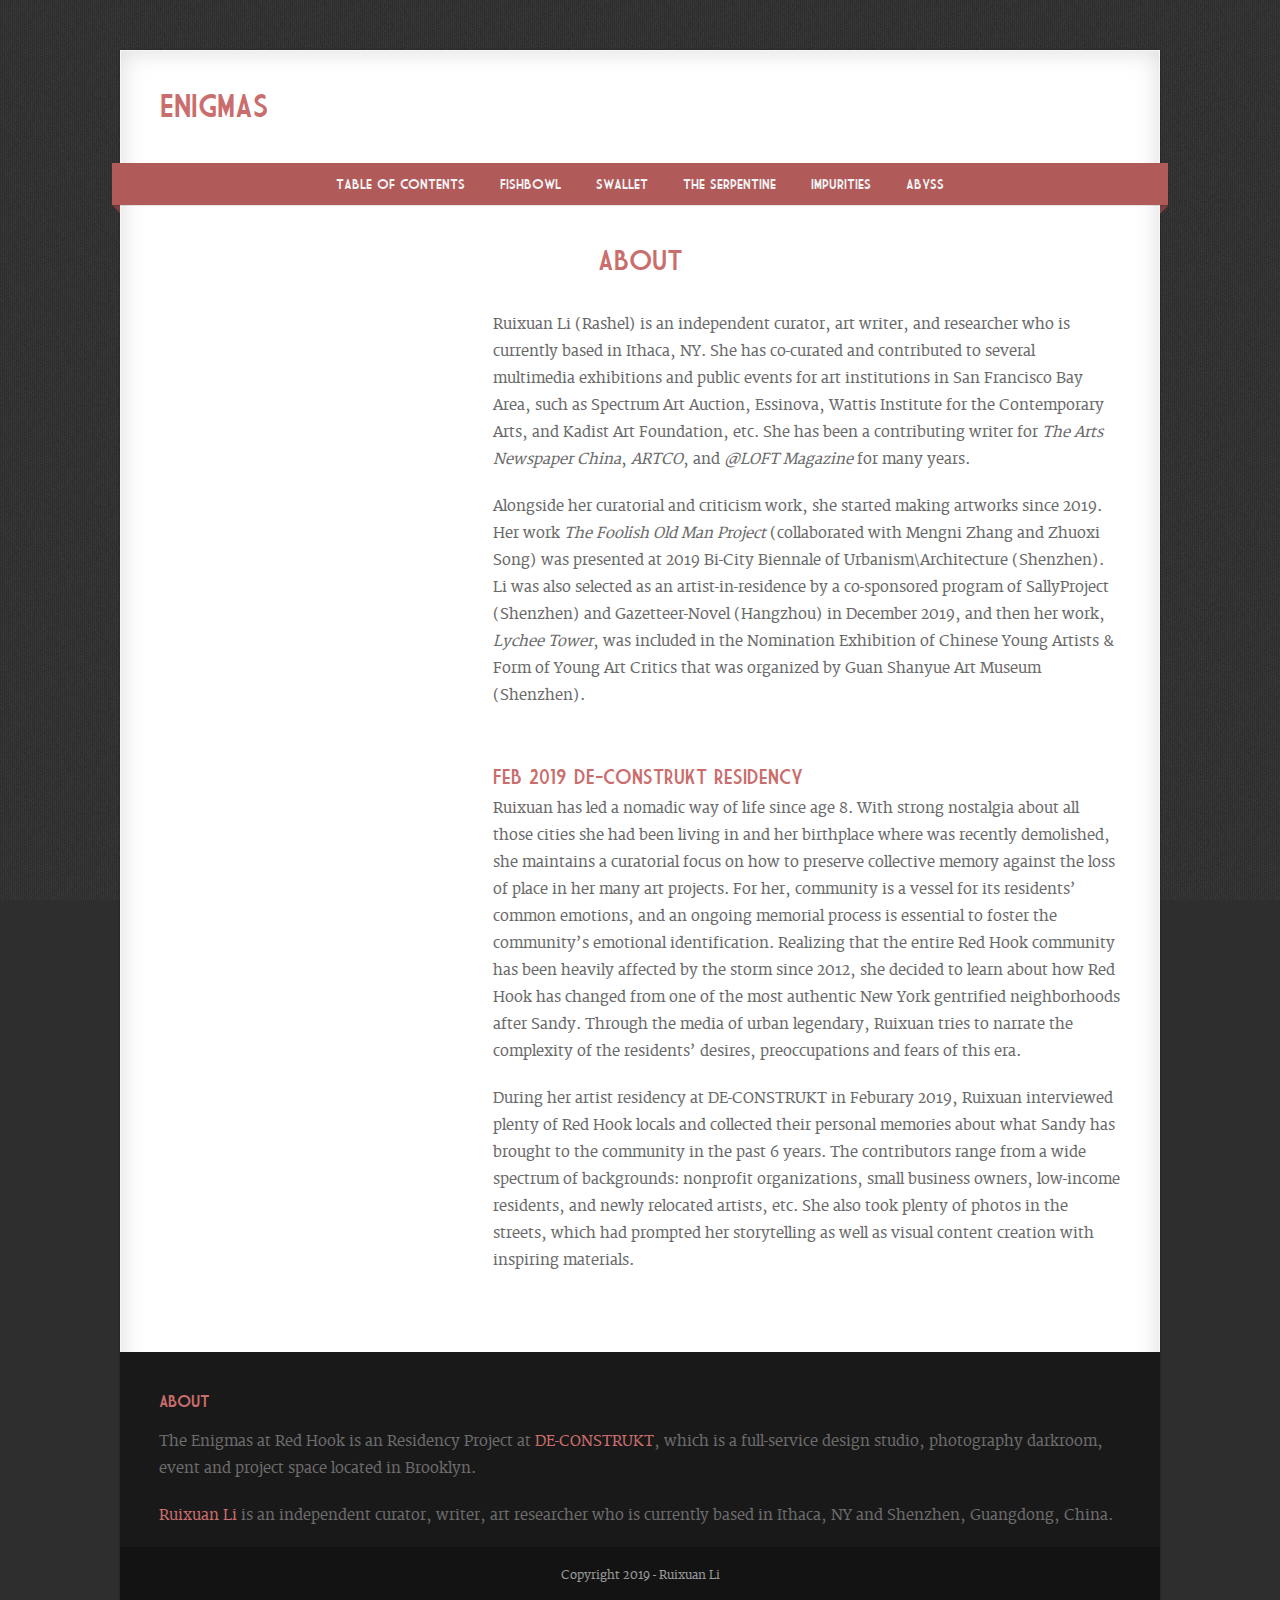
==== commit 0908b4ec: "update 20200210" ====
--- a/about.html
+++ b/about.html
@@ -29,9 +29,7 @@
 <div id="wrapper">
 <header id="branding" role="banner">
   <h1 id="site-title">
-  	<a href="about.html" title="AboutMe" rel="about">
-    		<img src="style/images/TBD.png" alt="Enigmas" />
-    </a>
+  	Enigmas
   </h1>
   <nav id="access" class="access" role="navigation">
         <div id="menu" class="menu">
@@ -39,9 +37,9 @@
             <li><a href="index.html">Table of Contents</a></li>
             <li><a href="story1.html">Fishbowl</a></li>
     				<li><a href="story2.html">Swallet</a></li>
-    				<li><a href="story3.html">The Serpentine (WIP)</a></li>
-            <li><a href="story4.html">Impurities (WIP)</a></li>
-            <li><a href="story5.html">Abyss (WIP)</a></li>
+    				<li><a href="story3.html">The Serpentine</a></li>
+            <li><a href="story4.html">Impurities</a></li>
+            <li><a href="story5.html">Abyss</a></li>
 
 			</ul>
 		</div>
@@ -67,14 +65,17 @@
     <div class="entry-content">
 
     	<div class="one-third">
-    		<p><img src="style/images/art/about.jpg" alt="" class="aligncenter" />
+    		<p><img src="style/images/about.jpg" alt="" class="aligncenter" />
 	    </div>
 		<div class="two-third last">
-			<p>Ruixuan Li is an independent curator, writer, art researcher who is currently based in Ithaca, NY. She has co-curated and contributed to several multimedia exhibitions and public events for art institutions in San Francisco Bay Area, such as Spectrum Art Auction, Essinova, Wattis Institute for the Contemporary Arts, and Kadist Art Foundation, etc. Her exhibition proposals have been shortlisted in several competitions host by art organizations such as apexart in New York City and FY Foundation in Shanghai. Alongside her curatorial work, she has been a contributing writer for The Arts Newspaper China, ARTCO, and @LOFT Magazine for many years.</p>
+			<p>Ruixuan Li (Rashel) is an independent curator, art writer, and researcher who is currently based in Ithaca, NY. She has co-curated and contributed to several multimedia exhibitions and public events for art institutions in San Francisco Bay Area, such as Spectrum Art Auction, Essinova, Wattis Institute for the Contemporary Arts, and Kadist Art Foundation, etc. She has been a contributing writer for <i>The Arts Newspaper China</i>, <i>ARTCO</i>, and <i>@LOFT Magazine</i> for many years.
+      </p>
+      <p>Alongside her curatorial and criticism work, she  started making artworks since 2019. Her work <i>The Foolish Old Man Project</i> (collaborated with Mengni Zhang and Zhuoxi Song) was presented at 2019 Bi-City Biennale of Urbanism\Architecture (Shenzhen). Li was also selected as an artist-in-residence by a co-sponsored program of SallyProject (Shenzhen) and Gazetteer-Novel (Hangzhou) in December 2019, and then her work, <i>Lychee Tower</i>, was included in the Nomination Exhibition of Chinese Young Artists & Form of Young Art Critics that was organized by Guan Shanyue Art Museum (Shenzhen).</p>
+
 			<span style="display:block; height:20px;"></span></p>
 			<h4>Feb 2019 DE-CONSTRUKT Residency</h4>
 			<p>Ruixuan has led a nomadic way of life since age 8. With strong nostalgia about all those cities she had been living in and her birthplace where was recently demolished, she maintains a curatorial focus on how to preserve collective memory against the loss of place in her many art projects. For her, community is a vessel for its residents’ common emotions, and an ongoing memorial process is essential to foster the community’s emotional identification. Realizing that the entire Red Hook community has been heavily affected by the storm since 2012, she decided to learn about how Red Hook has changed from one of the most authentic New York gentrified neighborhoods after Sandy. Through the media of urban legendary, Ruixuan tries to narrate the complexity of the residents’ desires, preoccupations and fears of this era.</p>
-			<p>During her artist residency at DE-CONSTRUKT in Feburary 2019, Ruixuan interviewed plenty of Red Hook locals and collected their personal memories about what Sandy has brought to the community in the past 6 years. The contributors range from a wide spectrum of backgrounds: nonprofit organizations, small business owners, low-income residents, and newly relocated artists, etc. She also took a great deal of photos in the streets, which have prompted her storytelling as well as visual content creation with inspiring materials.</p>
+			<p>During her artist residency at DE-CONSTRUKT in Feburary 2019, Ruixuan interviewed plenty of Red Hook locals and collected their personal memories about what Sandy has brought to the community in the past 6 years. The contributors range from a wide spectrum of backgrounds: nonprofit organizations, small business owners, low-income residents, and newly relocated artists, etc. She also took plenty of photos in the streets, which had prompted her storytelling as well as visual content creation with inspiring materials.</p>
 		</div>
 		<div class="clear"></div>
 
